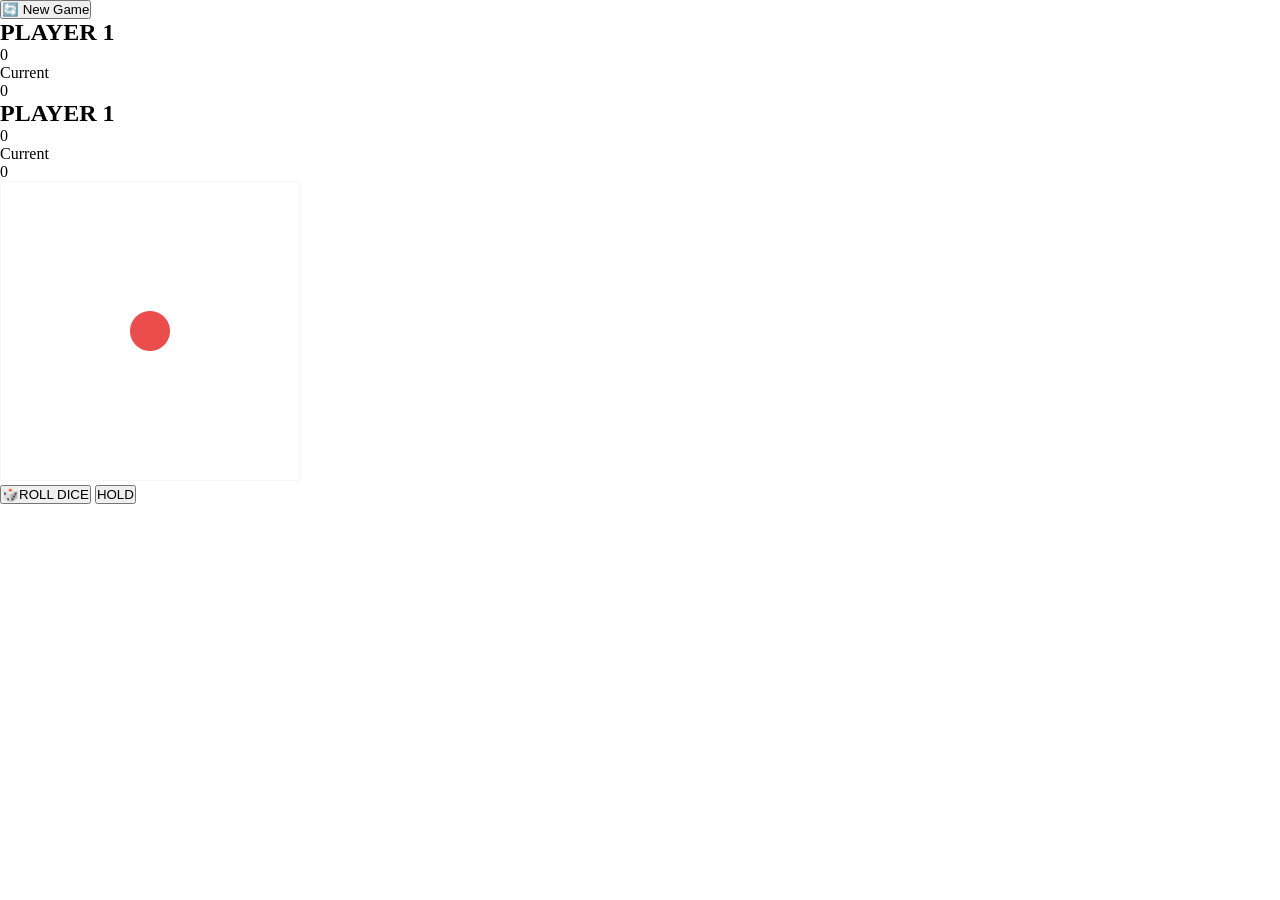
==== Coding-Challanges/PigGameUI-MyTake/index.html @ e6d4f870 "modal & beggining_pig_game" ====
<!doctype html>
<html lang="en">
  <head>
    <meta charset="UTF-8" />
    <meta name="viewport" content="width=device-width, initial-scale=1.0" />
    <meta http-equiv="X-UA-Compatible" content="ie=edg" />
    <link href="style.css" rel="stylesheet" />
    <link rel="preconnect" href="https://fonts.googleapis.com" />
    <link rel="preconnect" href="https://fonts.gstatic.com" crossorigin />
    <link
      href="https://fonts.googleapis.com/css2?family=Inter:ital,opsz,wght@0,14..32,100..900;1,14..32,100..900&family=Nunito:ital,wght@0,200..1000;1,200..1000&family=Rubik:ital,wght@0,300..900;1,300..900&display=swap"
      rel="stylesheet"
    />
    <title>PigGame</title>
  </head>
  <body>
    <main>
      <button class="btn btn-new">🔄️ New Game</button>
      <section class="player" id="player-1">
        <h2 class="name" id="name--0">PLAYER 1</h2>
        <p class="score" id="score--0">0</p>
        <div class="current">
          <p class="current-label">Current</p>
          <p class="current-score" id="current--0">0</p>
        </div>
      </section>
      <section class="player" id="player-2">
        <h2 class="name" id="name--1">PLAYER 1</h2>
        <p class="score" id="score--1">0</p>
        <div class="current">
          <p class="current-label">Current</p>
          <p class="current-score" id="current--0">0</p>
        </div>
      </section>
      <div class="Dice">
        <img src="dice-1.png" alt="Dice-image" />
      </div>
      <button class="btn btn-roll">🎲ROLL DICE</button>
      <button class="btn btn-hold">HOLD</button>
    </main>
  </body>
</html>
---- Coding-Challanges/PigGameUI-MyTake/style.css ----
* {
  margin: 0;
  padding: 0;
  box-sizing: inherit;
}
html {
  box-sizing: border-box;
}
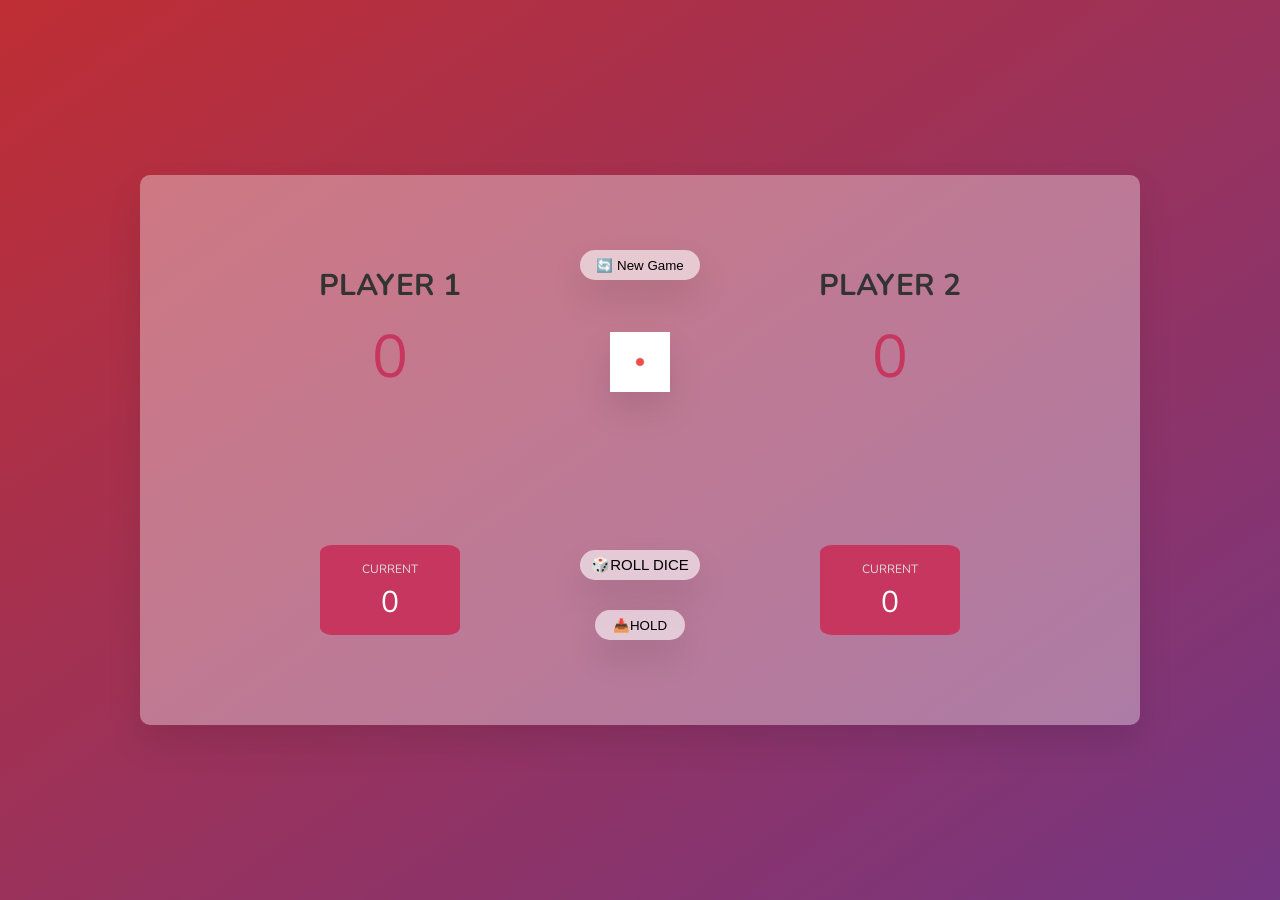
==== commit de9cc81e: "PigGame My take" ====
--- a/Coding-Challanges/PigGameUI-MyTake/index.html
+++ b/Coding-Challanges/PigGameUI-MyTake/index.html
@@ -17,26 +17,30 @@
     <main>
       <button class="btn btn-new">🔄️ New Game</button>
       <section class="player" id="player-1">
-        <h2 class="name" id="name--0">PLAYER 1</h2>
-        <p class="score" id="score--0">0</p>
+        <div class="player-data">
+          <h2 class="name" id="name--0">PLAYER 1</h2>
+          <p class="score" id="score--0">0</p>
+        </div>
         <div class="current">
-          <p class="current-label">Current</p>
+          <p class="current-label">CURRENT</p>
           <p class="current-score" id="current--0">0</p>
         </div>
       </section>
       <section class="player" id="player-2">
-        <h2 class="name" id="name--1">PLAYER 1</h2>
-        <p class="score" id="score--1">0</p>
+        <div class="player-data">
+          <h2 class="name" id="name--1">PLAYER 2</h2>
+          <p class="score" id="score--1">0</p>
+        </div>
         <div class="current">
-          <p class="current-label">Current</p>
+          <p class="current-label">CURRENT</p>
           <p class="current-score" id="current--0">0</p>
         </div>
       </section>
-      <div class="Dice">
-        <img src="dice-1.png" alt="Dice-image" />
-      </div>
+
+      <img class="dice" src="dice-1.png" alt="Dice-image" />
+
       <button class="btn btn-roll">🎲ROLL DICE</button>
-      <button class="btn btn-hold">HOLD</button>
+      <button class="btn btn-hold">📥HOLD</button>
     </main>
   </body>
 </html>
--- a/Coding-Challanges/PigGameUI-MyTake/style.css
+++ b/Coding-Challanges/PigGameUI-MyTake/style.css
@@ -3,6 +3,109 @@
   padding: 0;
   box-sizing: inherit;
 }
+
 html {
+  font-size: 62.5%;
   box-sizing: border-box;
 }
+
+body {
+  font-family: "Nunito", sans-serif;
+  font-weight: 400;
+  color: #333;
+  height: 100vh;
+  background: linear-gradient(to top left, #753682 0%, #bf2e34 100%);
+  display: flex;
+  justify-content: center;
+  align-items: center;
+}
+
+main {
+  position: relative;
+  width: 100rem;
+  height: 55rem;
+  background-color: rgba(255, 255, 255, 0.35);
+  display: flex;
+  box-shadow: 0 1.75rem 3.5rem rgba(0, 0, 0, 0.1);
+  border-radius: 10px;
+}
+
+.player {
+  width: 50%;
+  display: flex;
+  flex-direction: column;
+  padding: 90px;
+  align-items: center;
+  justify-content: space-between;
+}
+
+.name {
+  font-size: 3rem;
+  margin-bottom: 1rem;
+}
+
+.score {
+  font-size: 6rem;
+  color: #c7365f;
+}
+
+.player-data {
+  text-align: center;
+}
+
+.current {
+  padding: 16px;
+  background: #c7365f;
+  width: 14rem;
+  height: 9rem;
+  text-align: center;
+  border-radius: 9%;
+  color: #fff;
+}
+
+.current-label {
+  font-size: 1.2rem;
+  margin-bottom: 0.5rem;
+  color: #ddd;
+}
+
+.current-score {
+  font-size: 3rem;
+}
+
+.btn {
+  position: absolute;
+  left: 50%;
+  transform: translate(-50%, -50%);
+  border-radius: 10rem;
+  border: none;
+  cursor: pointer;
+  box-shadow: 0 1.75rem 3.5rem rgba(0, 0, 0, 0.1);
+  background-color: rgba(255, 255, 255, 0.6);
+}
+
+.btn-new {
+  top: 9rem;
+  width: 12rem;
+  height: 3rem;
+}
+.btn-roll {
+  top: 39rem;
+  width: 12rem;
+  height: 3rem;
+  font-size: 1.5rem;
+}
+.btn-hold {
+  top: 45rem;
+  height: 3rem;
+  width: 9rem;
+}
+
+.dice {
+  position: absolute;
+  left: 50%;
+  top: 34%;
+  transform: translate(-50%, -50%);
+  width: 6rem;
+  box-shadow: 0 1.75rem 3.5rem rgba(0, 0, 0, 0.1);
+}
